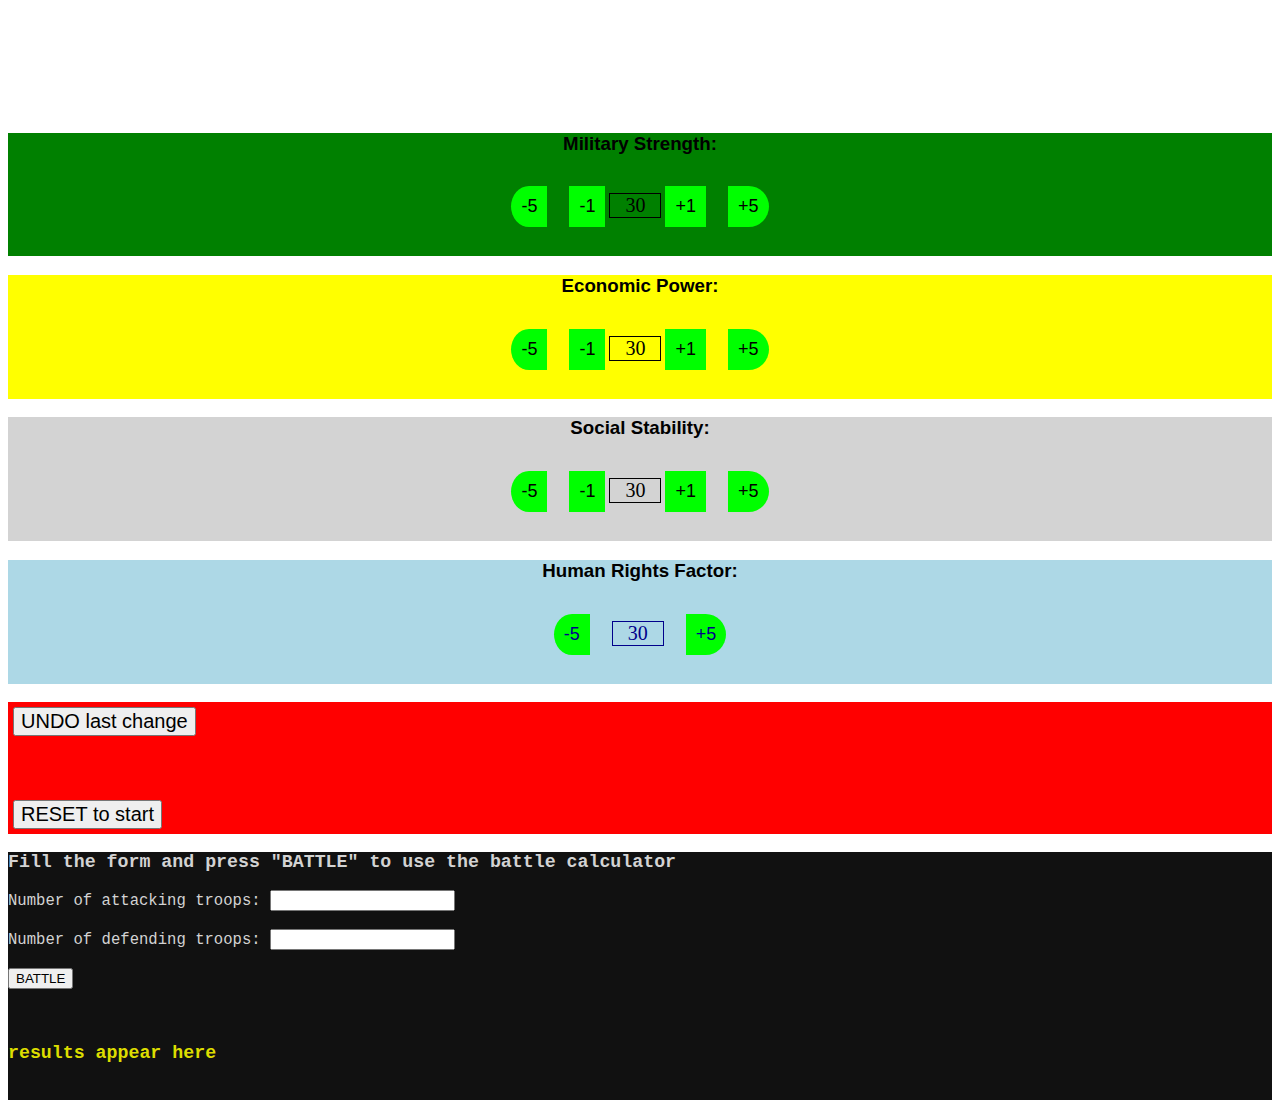
==== index.html @ 86afe2e6 "Update index.html" ====
<!DOCTYPE html>
<html>
<head>
  <title>Race to Human Rights Boardgame Website</title>
  <link rel="stylesheet" type="text/css" href="maincss.css">

  <script src="mainjs.js"></script>
  <script src="calc.js"></script>

</head>

<body>
  <h2 style="color:white; font-family:sans-serif;">The battle calcuator is at the bottom of the page. The statistics are below. Use the buttons to change their values.</h3>
  <br>

  <div id="milMain" class="stat">
    <h3 class="titles">Military Strength:</h3>
    <li><button class="lf changes" onclick="lMil5()">-5</button></li>
    <li><button class="lo changes" onclick="lMil1()">-1</button></li>
    <li><p id="milNum" class="statNum">30</p></li>
    <li><button class="uo changes" onclick="uMil1()">+1</button></li>
    <li><button class="uf changes" onclick="uMil5()">+5</button></li><br><br>
  </div>

  <div id="ecoMain" class="stat">
    <h3 class="titles">Economic Power:</h3>
    <li><button class="lf changes" onclick="lEco5()">-5</button></li>
    <li><button class="lo changes" onclick="lEco1()">-1</button></li>
    <li><p id="ecoNum" class="statNum">30</p></li>
    <li><button class="uo changes" onclick="uEco1()">+1</button></li>
    <li><button class="uf changes" onclick="uEco5()">+5</button></li><br><br>
  </div>

  <div id="ssMain" class="stat">
    <h3 class="titles">Social Stability:</h3>
    <li><button class="lf changes" onclick="lSs5()">-5</button></li>
    <li><button class="lo changes" onclick="lSs1()">-1</button></li>
    <li><p id="ssNum" class="statNum">30</p></li>
    <li><button class="uo changes" onclick="uSs1()">+1</button></li>
    <li><button class="uf changes" onclick="uSs5()">+5</button></li><br><br>
  </div>

  <div id="hrfMain" class="stat">
    <h3 class="titles">Human Rights Factor:</h3>
    <li><button class="lf changes" onclick="lHrf5()" style="color: darkblue">-5</button></li>
    <li><p id="hrfNum" class="statNum">30</p></li>
    <li><button class="uf changes" onclick="uHrf5()" style="color: darkblue">+5</button></li><br><br>
  </div><br>

  <div id="bottom">
    <button class="misc" onclick="UNDO()">UNDO last change</button>
    <br><br><br><br>
    <button class="misc" onclick="RESET()">RESET to start</button>
  </div>

  <div id="calculator">
    <h3>Fill the form and press "BATTLE" to use the battle calculator</h3>
    <form id="inputs" action="/action_page.php">
      Number of attacking troops: <input type="number" name="att"><br><br>
      Number of defending troops: <input type="number" name="def"><br><br>
      <input onclick="main(att, def)" type="button" value="BATTLE">
    </form>

    <br><br><h3 id="results" style="color:#dddd00">results appear here</h3><br>
  </div>

</body>
</html>
---- maincss.css ----
body{
  background-image: url("https://upload.wikimedia.org/wikipedia/commons/thumb/2/2f/Flag_of_the_United_Nations.svg/1200px-Flag_of_the_United_Nations.svg.png");
  background-position: center;
}
ul{
  list-style-type: none;
  margin: 0px;
}
#mainMenu{
  margin: 0;
  padding: 10px;
  overflow: hidden;
  background-color: #444;
}
li{
  display: inline-block;
}
#bottom{
  background-color: #ff0000;
  width: 100%;
}
#milMain{
  background-color: green;
}
#ecoMain{
  background-color: yellow;
}
#ssMain{
  background-color: lightgrey;
}
#hrfMain{
  background-color: lightblue;
}
#calculator{
  color: lightgrey;
  background-color: #111;
  width: 100%;
  font-family: monospace;
  font-size: 120%;
}
#hrfNum{
  border: 1px solid darkblue;
  color: darkblue;
}

.stat{
 width: 100%;
 text-align: center;
}
.titles{
  font-family: sans-serif;
}
.statNum{
 font-family: fantasy;
 font-size: 20px;
 padding-left: 15px;
 padding-right: 15px;
 border: 1px solid black;
}
.lf{
margin-right: 18px;
border-top-left-radius: 50%;
border-bottom-left-radius: 50%;
}
.uf{
margin-left: 18px;
border-top-right-radius: 50%;
border-bottom-right-radius: 50%;
}
.changes{
padding: 10px;
font-size: 18px;
border: none;
background-color: #00ff00;
}
.misc{
 margin: 5px;
 font-size: 20px;
}
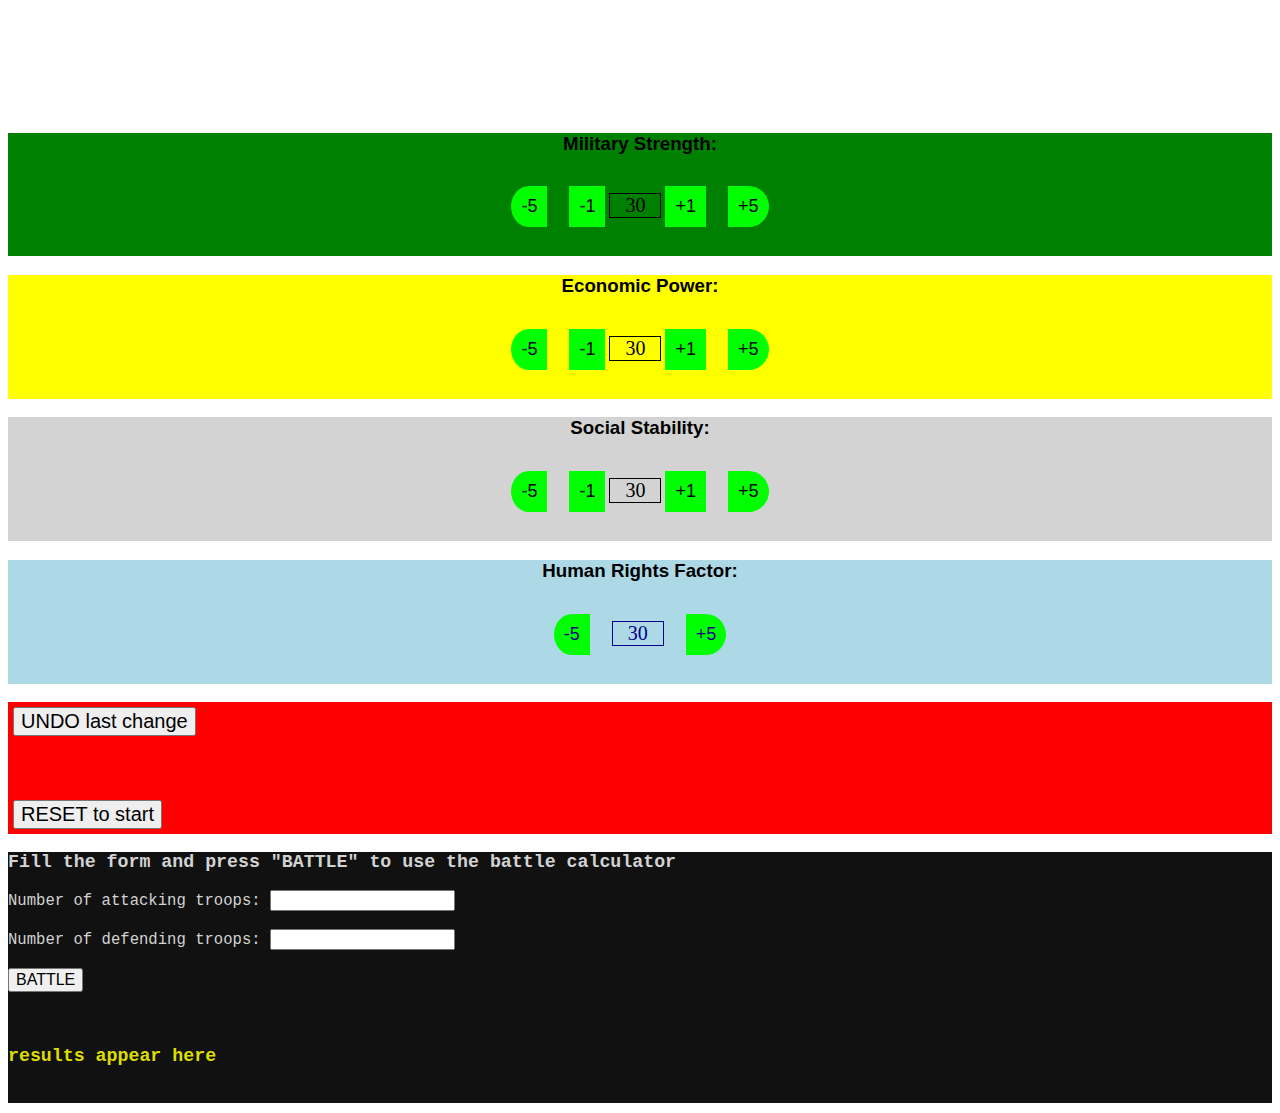
==== commit 98c3f991: "Update index.html" ====
--- a/index.html
+++ b/index.html
@@ -58,7 +58,7 @@
     <form id="inputs" action="/action_page.php">
       Number of attacking troops: <input type="number" name="att"><br><br>
       Number of defending troops: <input type="number" name="def"><br><br>
-      <input onclick="main(att, def)" type="button" value="BATTLE">
+      <input onclick="main(att, def)" type="button" value="BATTLE" style="font-size: 16px">
     </form>
 
     <br><br><h3 id="results" style="color:#dddd00">results appear here</h3><br>
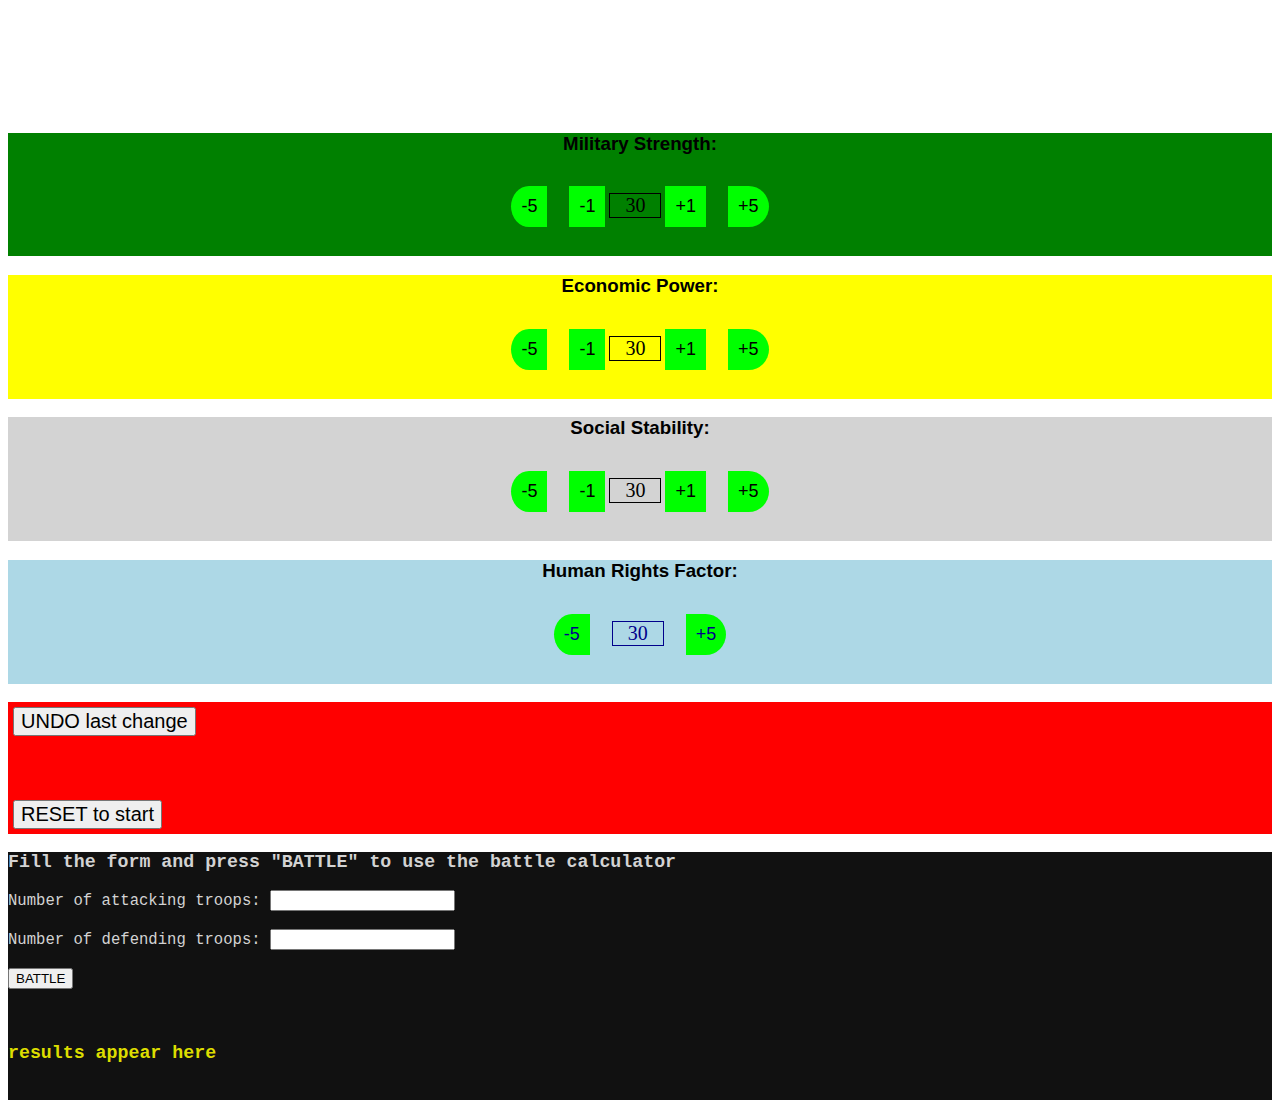
==== commit f0d36d02: "Update index.html" ====
--- a/index.html
+++ b/index.html
@@ -58,7 +58,7 @@
     <form id="inputs" action="/action_page.php">
       Number of attacking troops: <input type="number" name="att"><br><br>
       Number of defending troops: <input type="number" name="def"><br><br>
-      <input onclick="main(att, def)" type="button" value="BATTLE" style="font-size: 16px">
+      <input onclick="main(att, def)" type="button" value="BATTLE">
     </form>
 
     <br><br><h3 id="results" style="color:#dddd00">results appear here</h3><br>
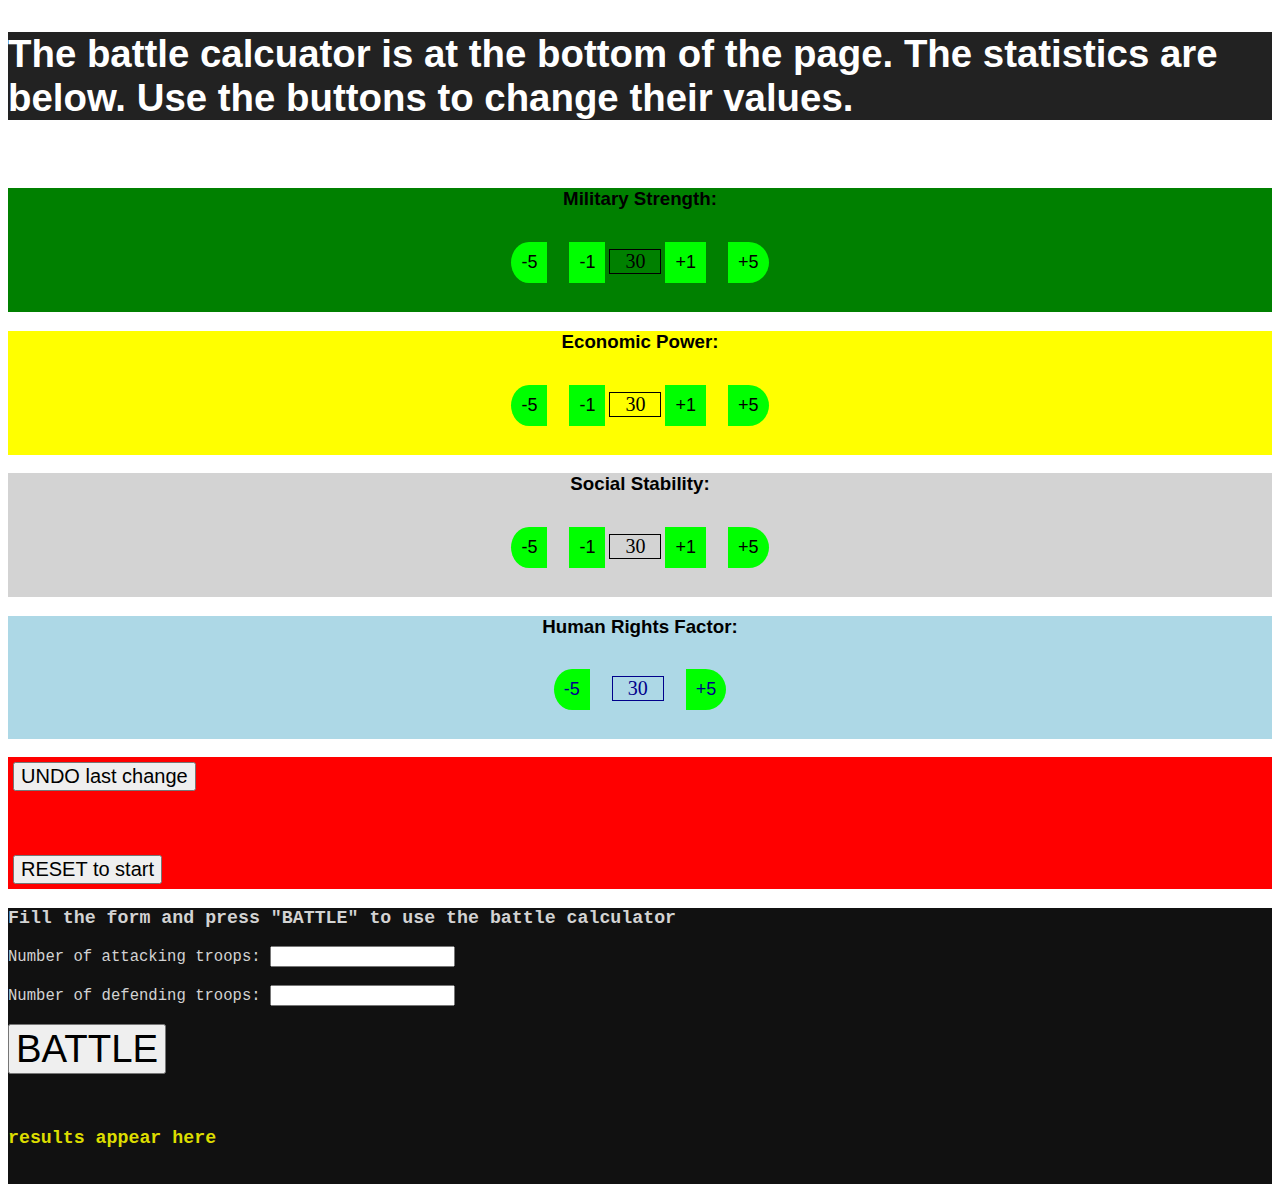
==== commit 99d40302: "Update index.html" ====
--- a/index.html
+++ b/index.html
@@ -1,6 +1,8 @@
 <!DOCTYPE html>
 <html>
 <head>
+  <meta name="viewport" content="width=device-width, initial-scale=1">
+
   <title>Race to Human Rights Boardgame Website</title>
   <link rel="stylesheet" type="text/css" href="maincss.css">
 
@@ -10,7 +12,7 @@
 </head>
 
 <body>
-  <h2 style="color:white; font-family:sans-serif;">The battle calcuator is at the bottom of the page. The statistics are below. Use the buttons to change their values.</h3>
+  <h2 style="color:white; font-size: 3vw; background-color: #222; font-family:sans-serif;">The battle calcuator is at the bottom of the page. The statistics are below. Use the buttons to change their values.</h3>
   <br>
 
   <div id="milMain" class="stat">
@@ -58,7 +60,7 @@
     <form id="inputs" action="/action_page.php">
       Number of attacking troops: <input type="number" name="att"><br><br>
       Number of defending troops: <input type="number" name="def"><br><br>
-      <input onclick="main(att, def)" type="button" value="BATTLE">
+      <button onclick="main(att, def)" style="font-size: 3vw">BATTLE</button>
     </form>
 
     <br><br><h3 id="results" style="color:#dddd00">results appear here</h3><br>
--- a/maincss.css
+++ b/maincss.css
@@ -1,6 +1,15 @@
+@viewport {
+  width: device-width ;
+  zoom: 1.0 ;
+}
 body{
   background-image: url("https://upload.wikimedia.org/wikipedia/commons/thumb/2/2f/Flag_of_the_United_Nations.svg/1200px-Flag_of_the_United_Nations.svg.png");
   background-position: center;
+}
+@media screen and (max-width: 480px){
+  body{
+    width: 480px;
+  }
 }
 ul{
   list-style-type: none;
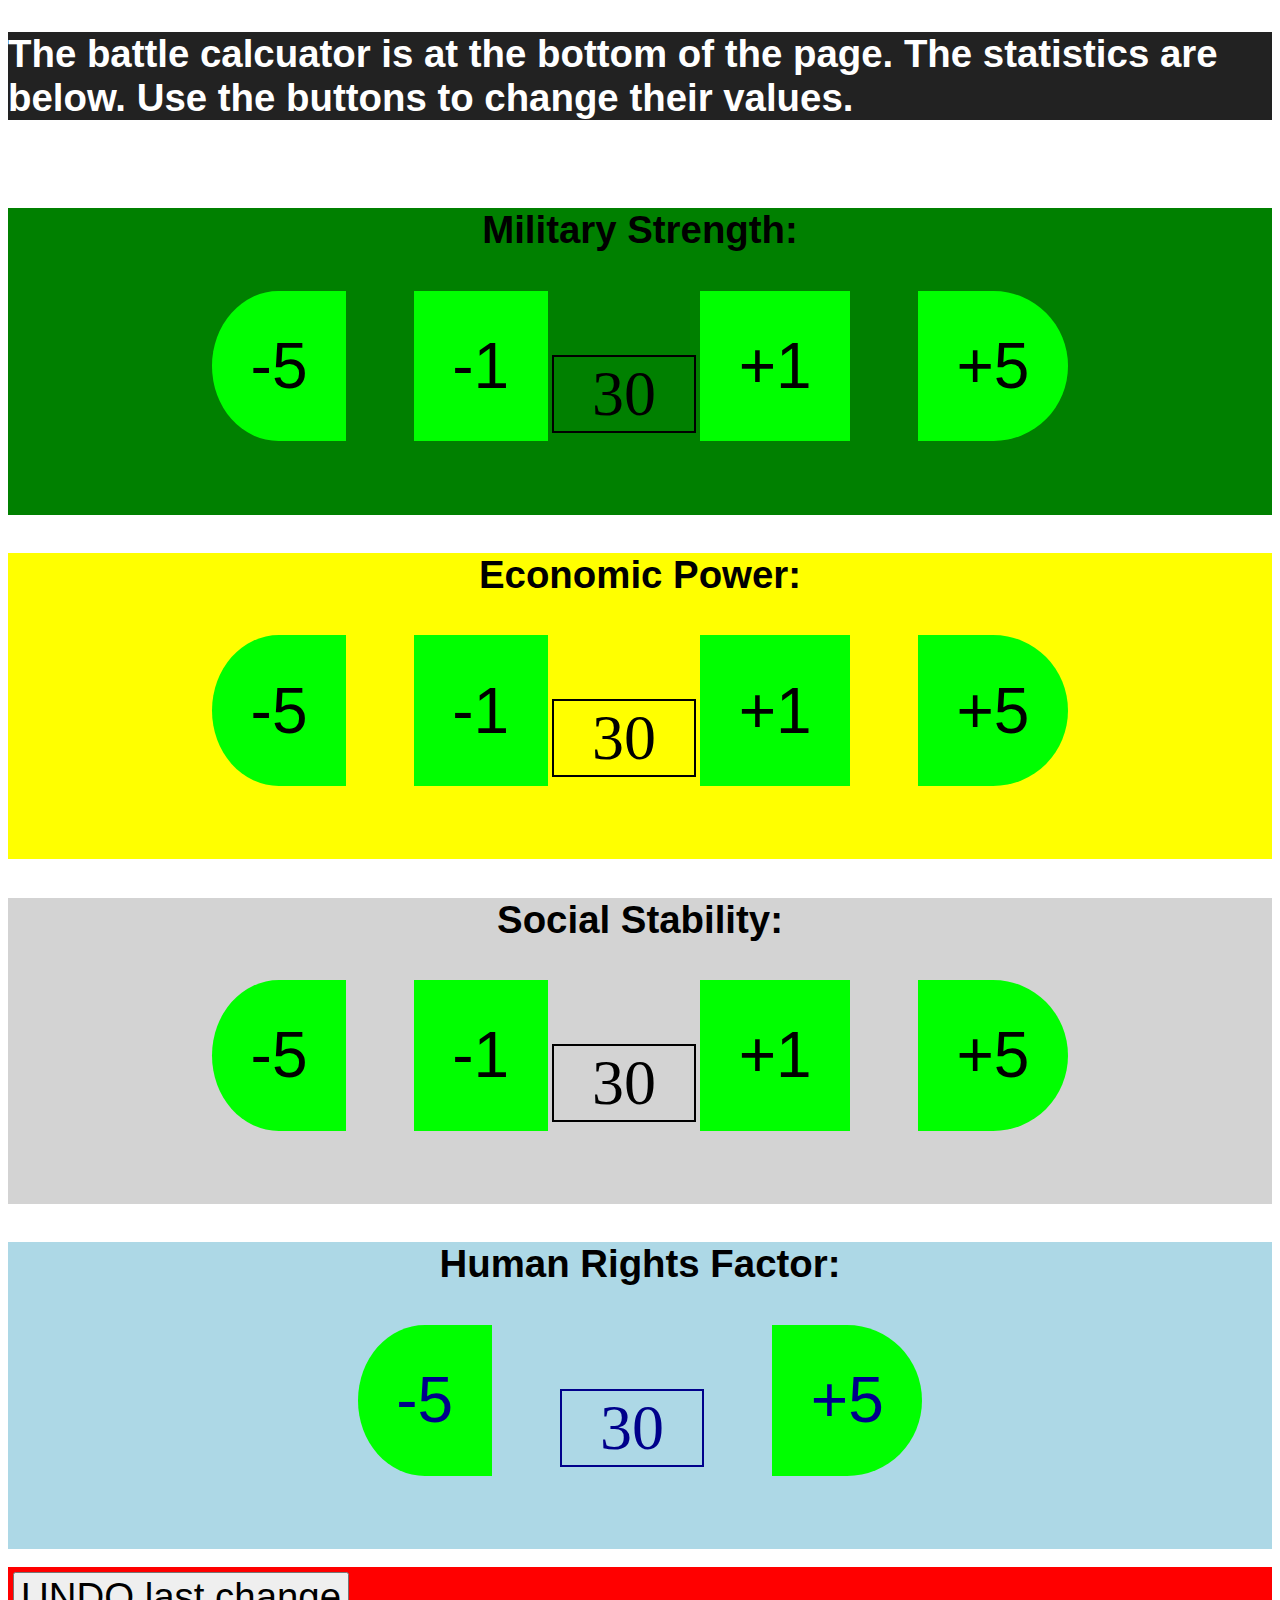
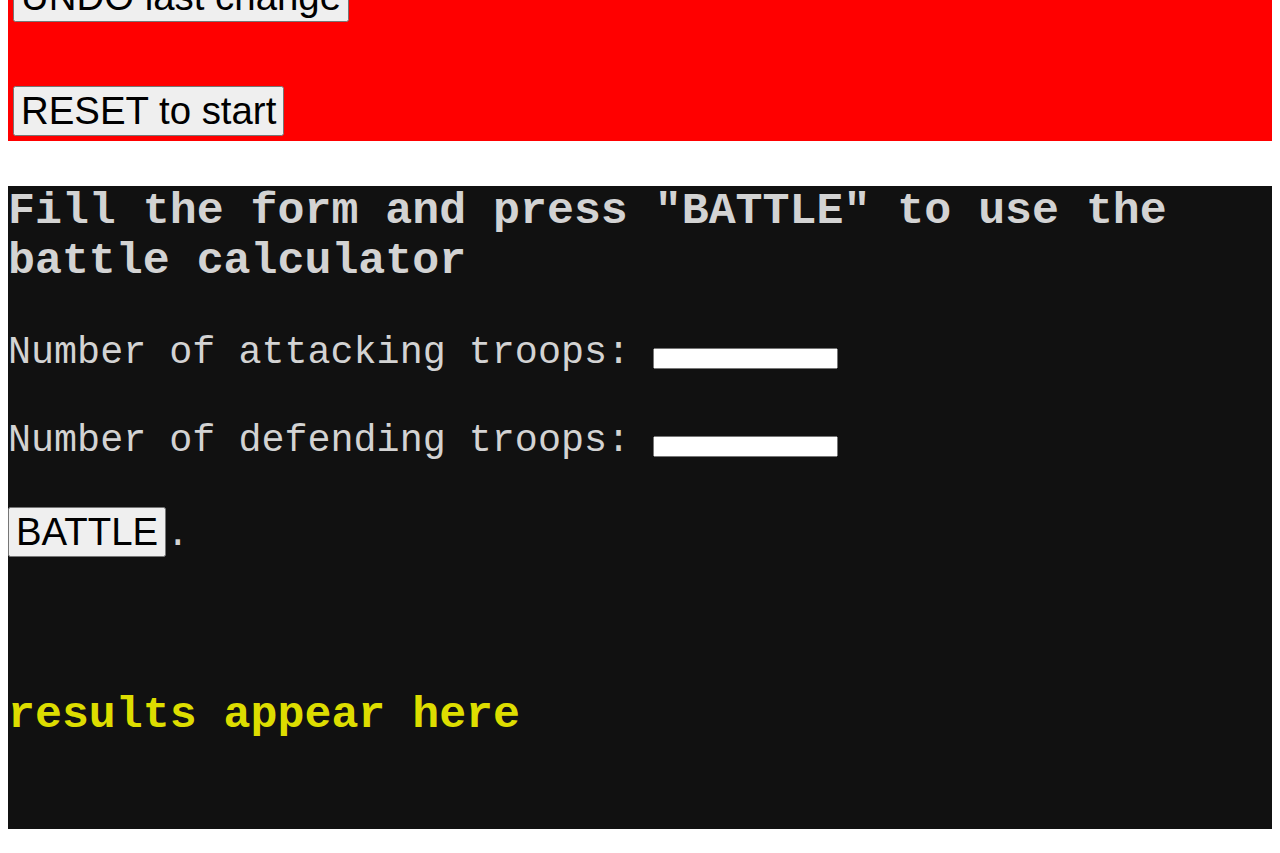
==== commit 5be5d0d7: "Update index.html" ====
--- a/index.html
+++ b/index.html
@@ -60,7 +60,7 @@
     <form id="inputs" action="/action_page.php">
       Number of attacking troops: <input type="number" name="att"><br><br>
       Number of defending troops: <input type="number" name="def"><br><br>
-      <button onclick="main(att, def)" style="font-size: 3vw">BATTLE</button>
+      <input type="button" onclick="main(att, def)" value="BATTLE" style="font-size: 3vw">.</input>
     </form>
 
     <br><br><h3 id="results" style="color:#dddd00">results appear here</h3><br>
--- a/maincss.css
+++ b/maincss.css
@@ -6,11 +6,7 @@
   background-image: url("https://upload.wikimedia.org/wikipedia/commons/thumb/2/2f/Flag_of_the_United_Nations.svg/1200px-Flag_of_the_United_Nations.svg.png");
   background-position: center;
 }
-@media screen and (max-width: 480px){
-  body{
-    width: 480px;
-  }
-}
+
 ul{
   list-style-type: none;
   margin: 0px;
@@ -23,6 +19,7 @@
 }
 li{
   display: inline-block;
+  vertical-align: top;
 }
 #bottom{
   background-color: #ff0000;
@@ -45,10 +42,10 @@
   background-color: #111;
   width: 100%;
   font-family: monospace;
-  font-size: 120%;
+  font-size: 3vw;
 }
 #hrfNum{
-  border: 1px solid darkblue;
+  border: 2px solid darkblue;
   color: darkblue;
 }
 
@@ -58,31 +55,32 @@
 }
 .titles{
   font-family: sans-serif;
+  font-size: 3vw;
 }
 .statNum{
- font-family: fantasy;
- font-size: 20px;
- padding-left: 15px;
- padding-right: 15px;
- border: 1px solid black;
+  font-family: fantasy;
+  font-size: 5vw;
+  padding-left: 3vw;
+  padding-right: 3vw;
+  border: 2px solid black;
 }
 .lf{
-margin-right: 18px;
+margin-right: 5vw;
 border-top-left-radius: 50%;
 border-bottom-left-radius: 50%;
 }
 .uf{
-margin-left: 18px;
+margin-left: 5vw;
 border-top-right-radius: 50%;
 border-bottom-right-radius: 50%;
 }
 .changes{
-padding: 10px;
-font-size: 18px;
+padding: 3vw;
+font-size: 5vw;
 border: none;
 background-color: #00ff00;
 }
 .misc{
  margin: 5px;
- font-size: 20px;
+ font-size: 3vw;
 }
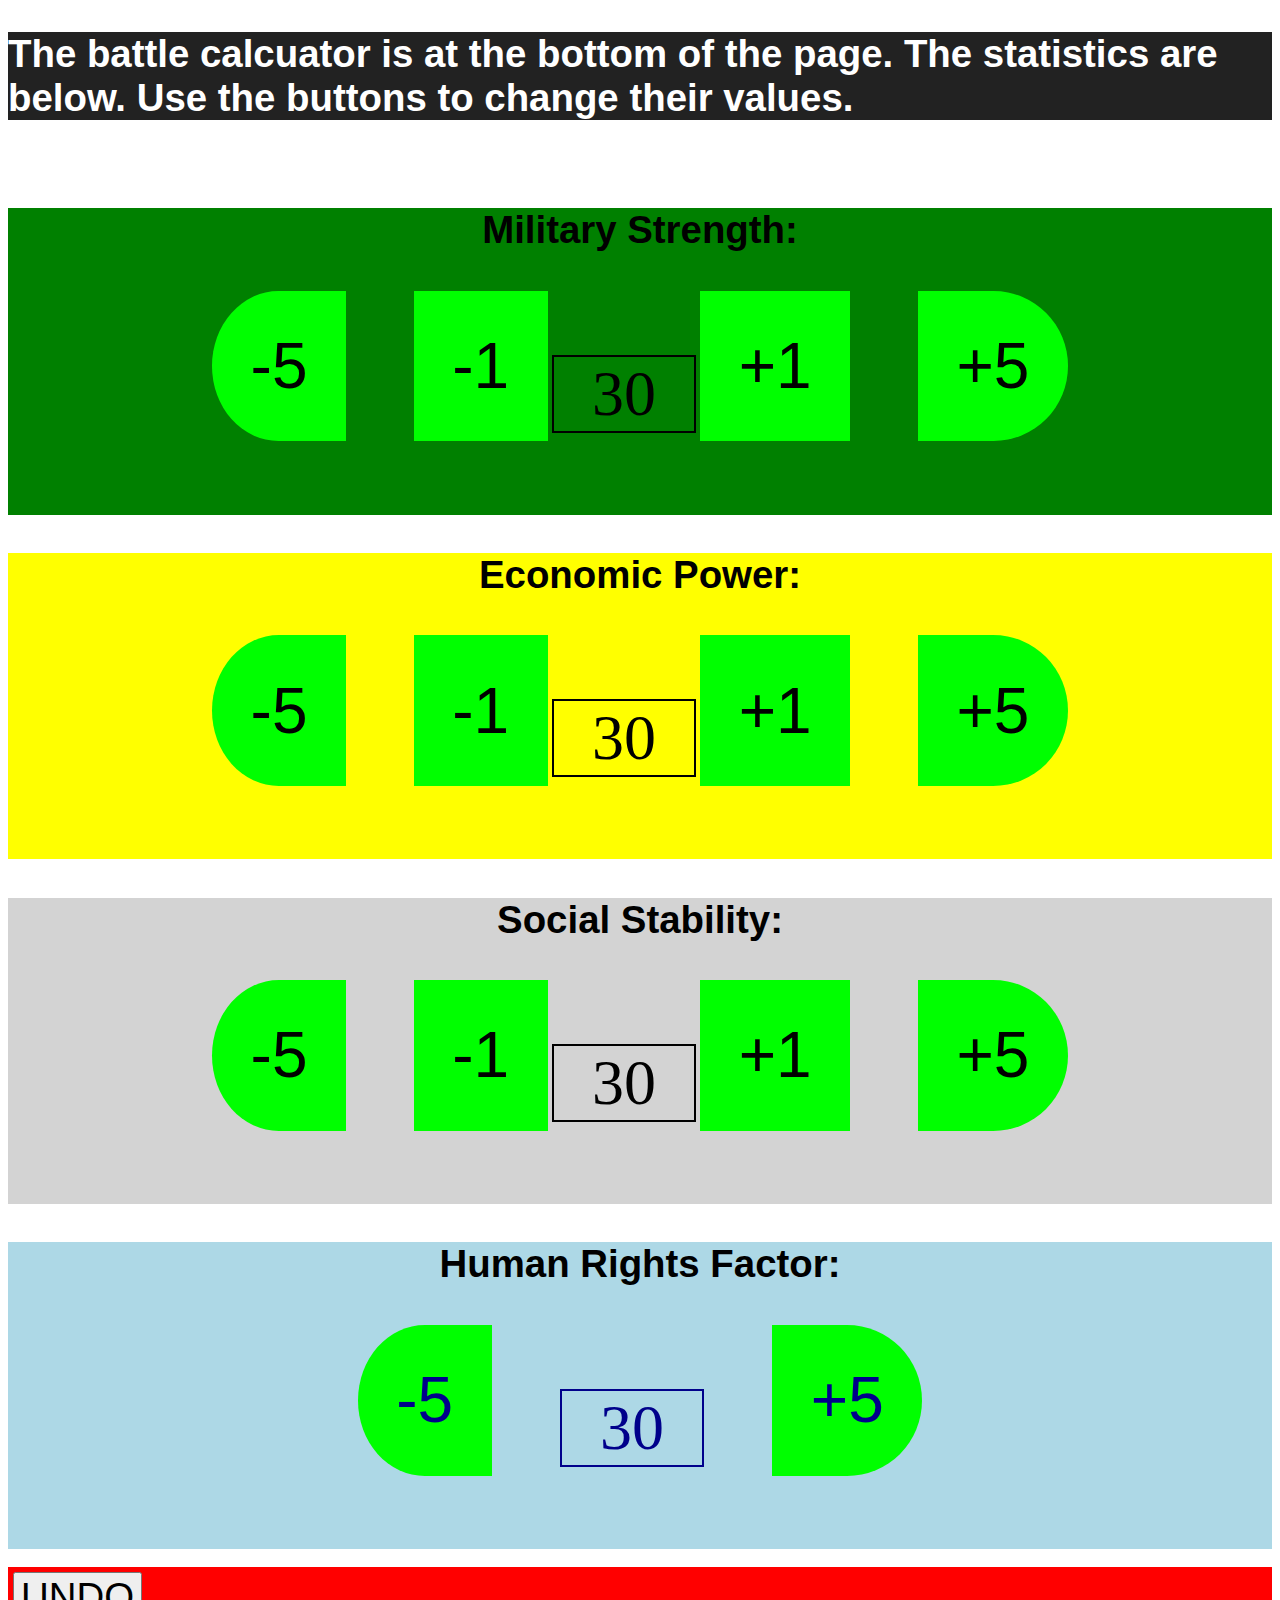
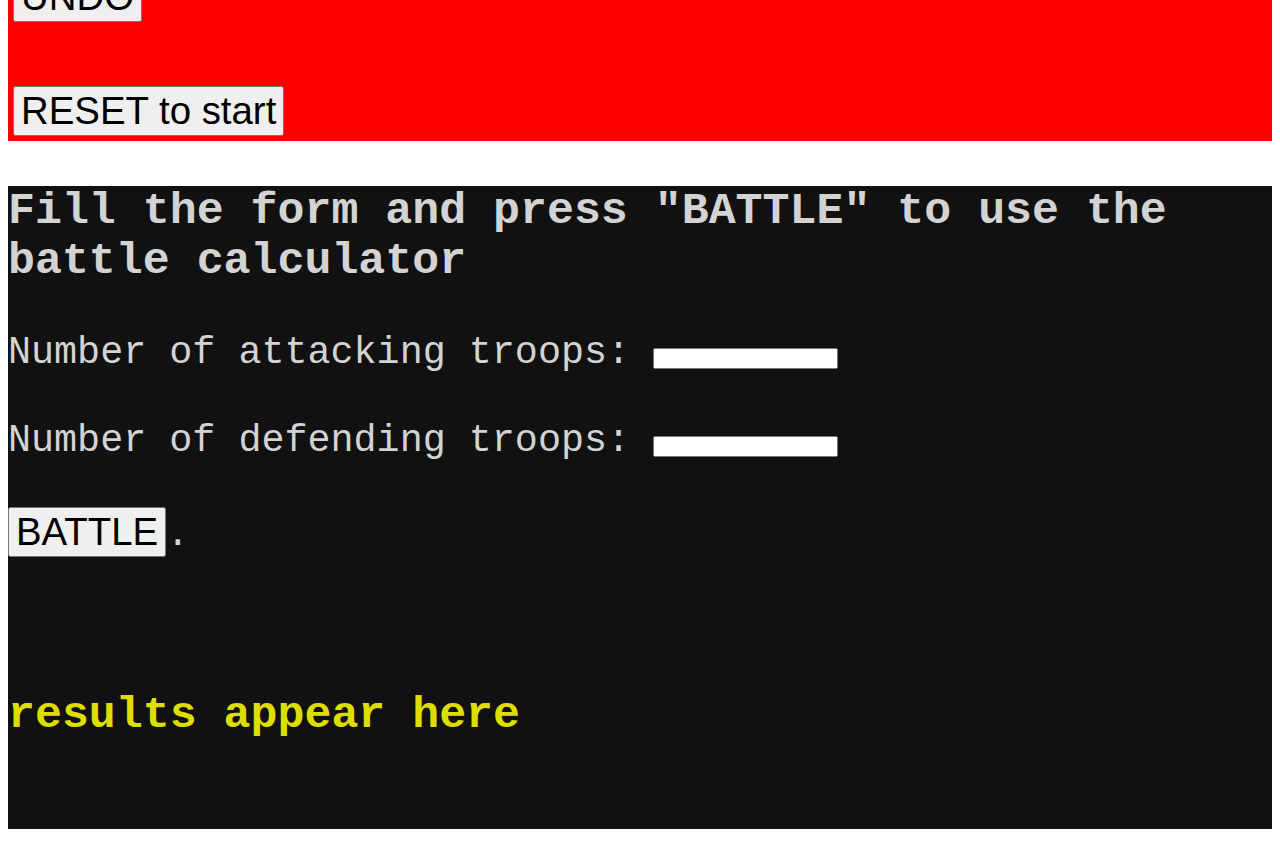
==== commit 29375804: "Update index.html" ====
--- a/index.html
+++ b/index.html
@@ -50,7 +50,7 @@
   </div><br>
 
   <div id="bottom">
-    <button class="misc" onclick="UNDO()">UNDO last change</button>
+    <button class="misc" onclick="UNDO()">UNDO</button>
     <br><br><br><br>
     <button class="misc" onclick="RESET()">RESET to start</button>
   </div>
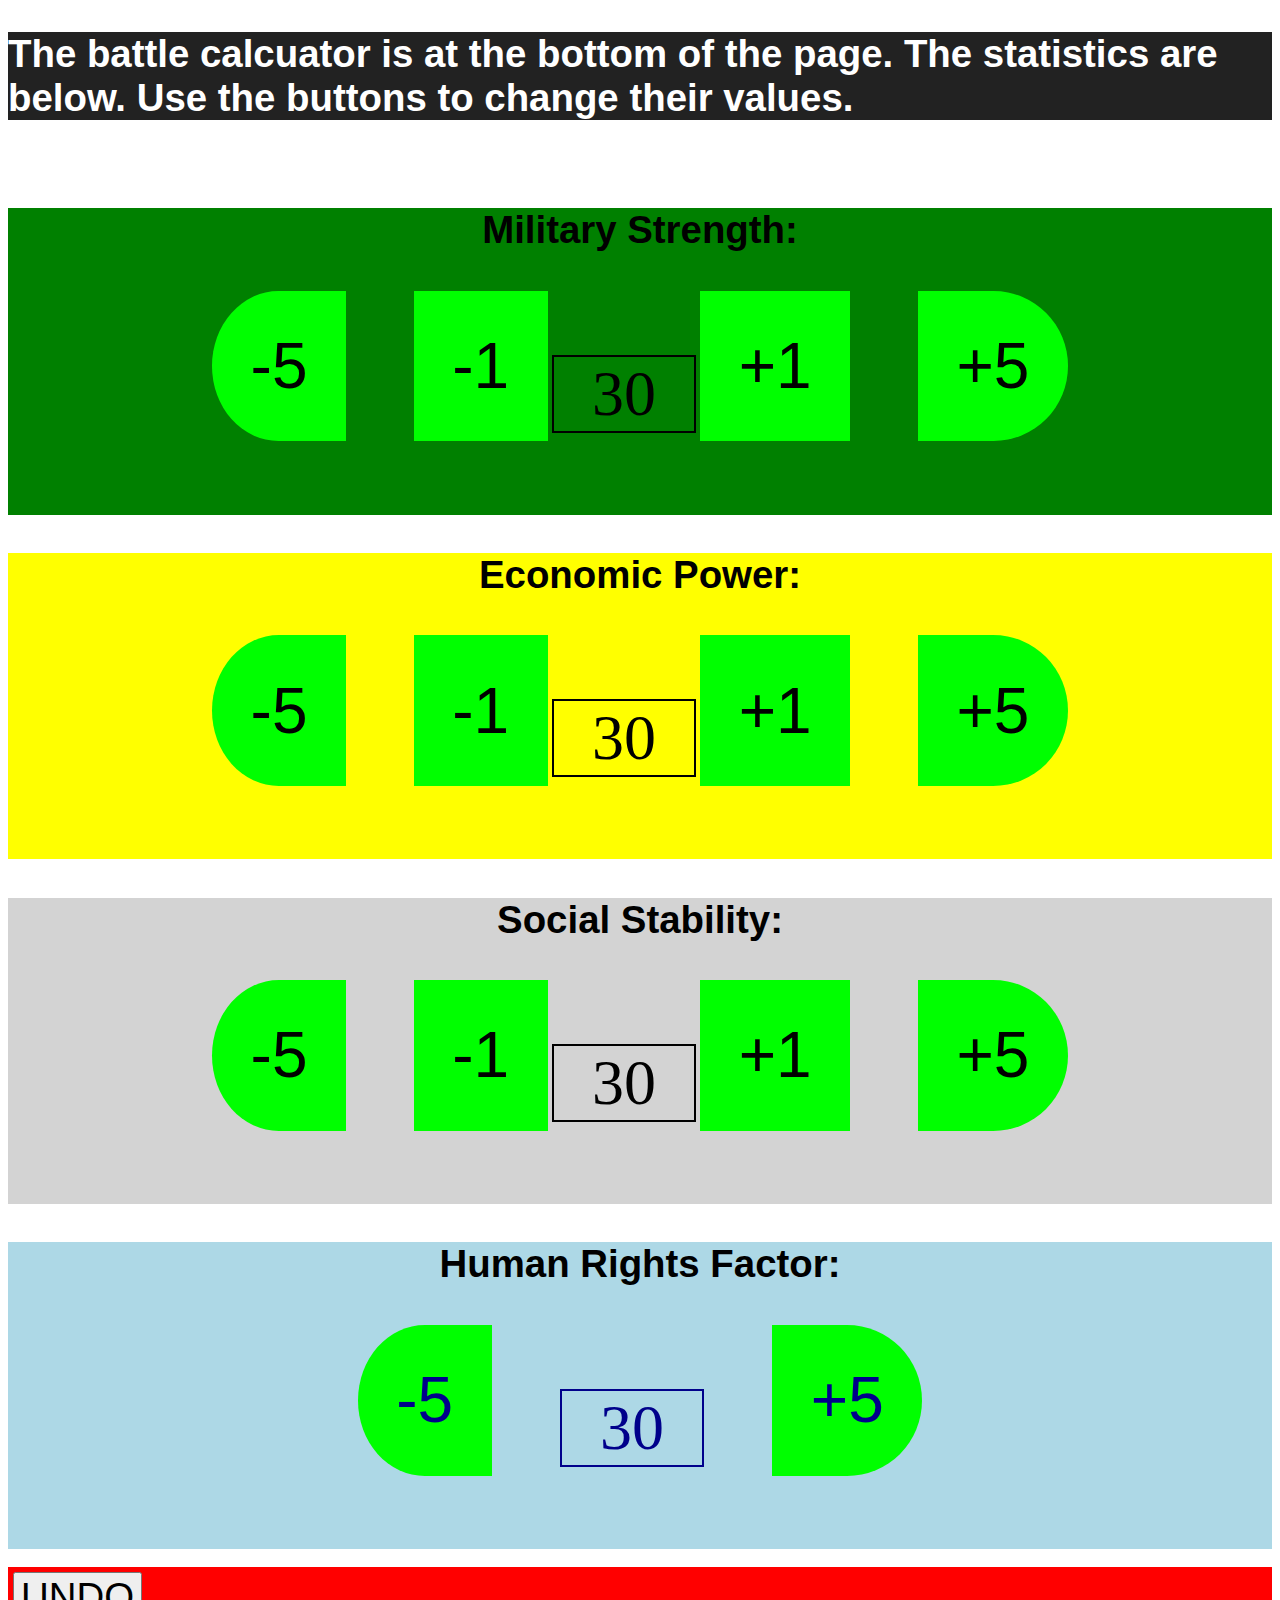
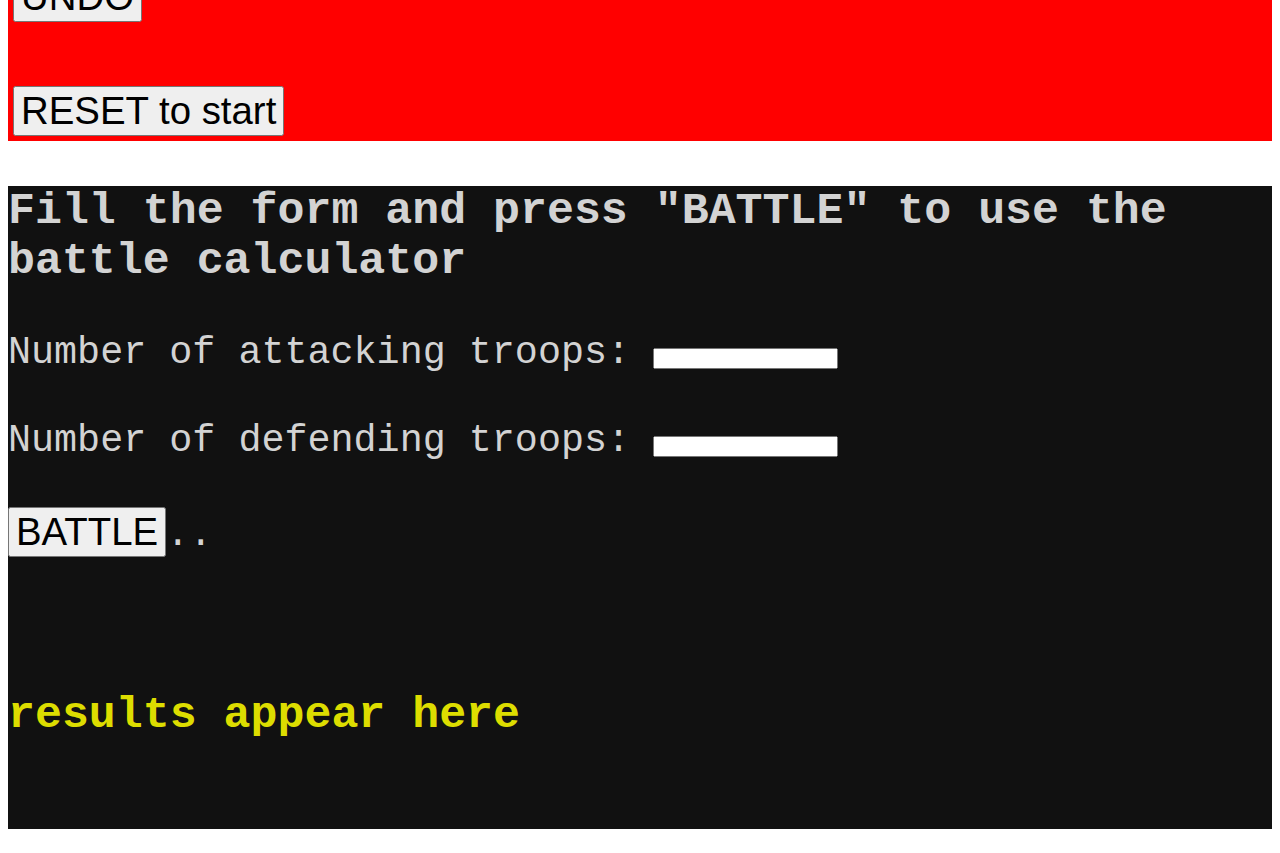
==== commit ad67bdf6: "Update index.html" ====
--- a/index.html
+++ b/index.html
@@ -60,7 +60,7 @@
     <form id="inputs" action="/action_page.php">
       Number of attacking troops: <input type="number" name="att"><br><br>
       Number of defending troops: <input type="number" name="def"><br><br>
-      <input type="button" onclick="main(att, def)" value="BATTLE" style="font-size: 3vw">.</input>
+      <input type="button" onclick="main(att, def)" value="BATTLE" style="font-size: 3vw">..</input>
     </form>
 
     <br><br><h3 id="results" style="color:#dddd00">results appear here</h3><br>
